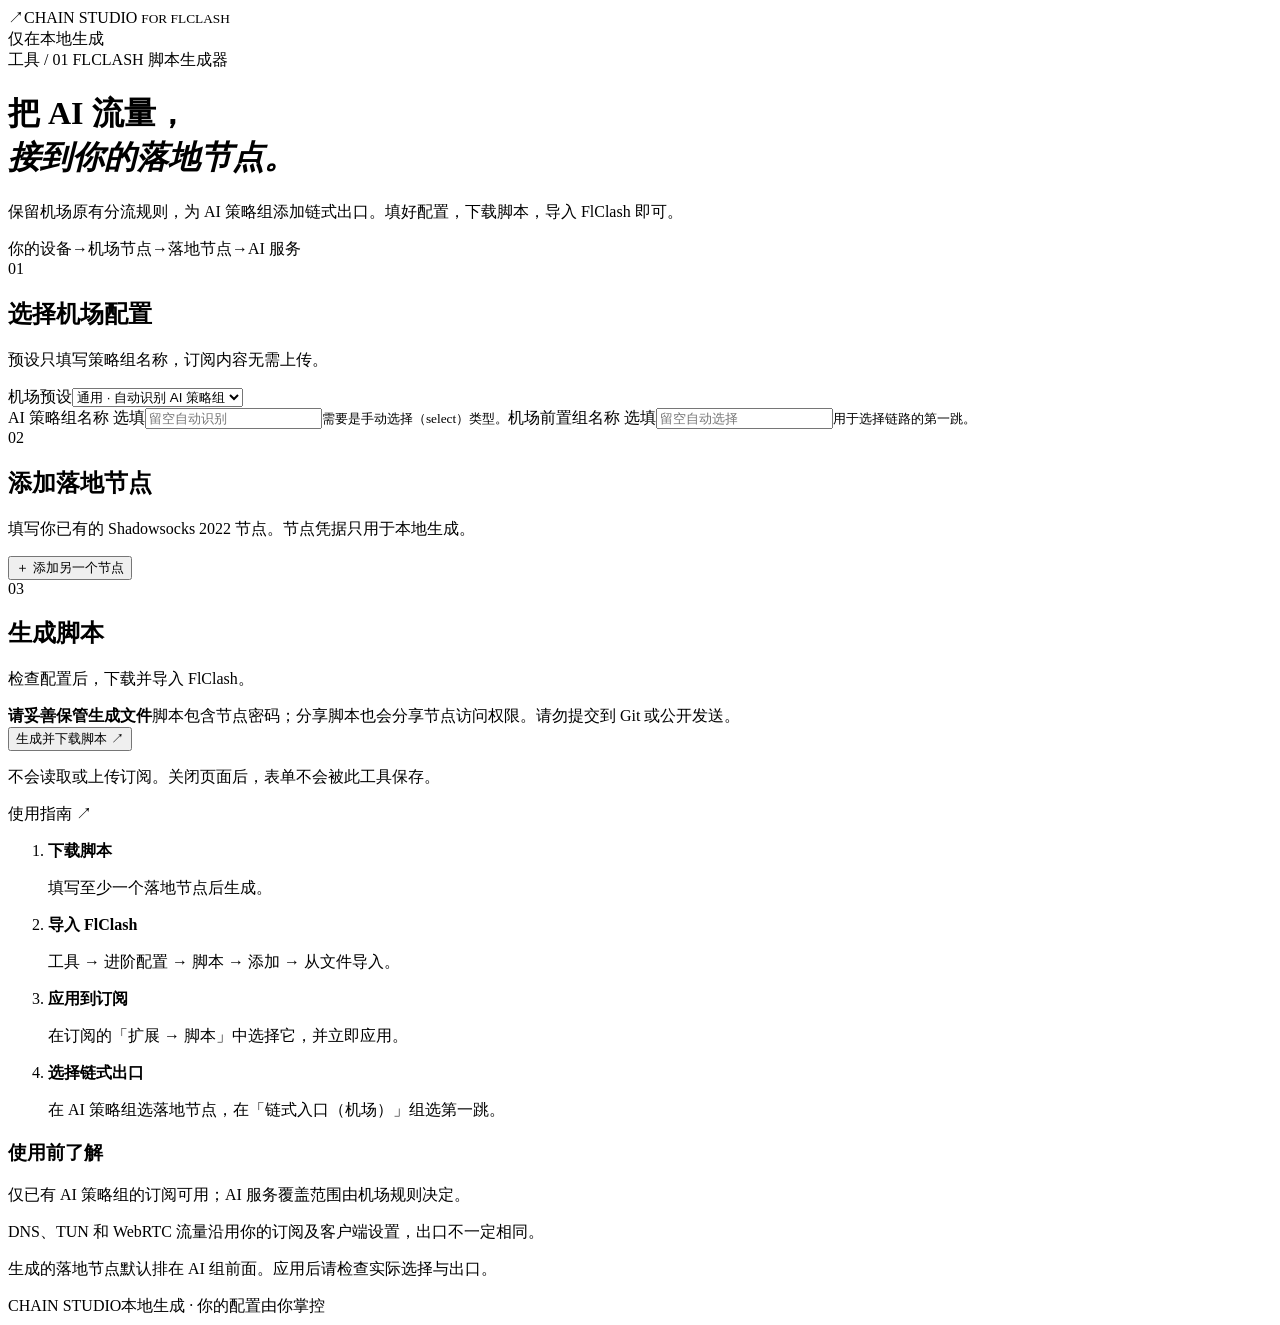
==== index.template.html @ d41be902 "feat: add local FlClash chain generator" ====
<!doctype html>
<html lang="zh-CN">
<head>
  <meta charset="utf-8">
  <meta name="viewport" content="width=device-width, initial-scale=1">
  <meta name="referrer" content="no-referrer">
  <meta http-equiv="Content-Security-Policy" content="default-src 'none'; script-src 'unsafe-inline'; style-src 'unsafe-inline'; base-uri 'none'; form-action 'none'">
  <title>Chain Studio · FlClash 链式配置</title>
  <style>
__STYLES__
</style>
  <script defer>
__SCRIPT__
</script>
</head>
<body>
<header class="topbar"><div class="brand"><span class="brand-icon">↗</span><span>CHAIN STUDIO <small>FOR FLCLASH</small></span></div><span class="top-note"><span class="dot"></span> 仅在本地生成</span></header>
<main>
  <div class="intro"><div><div class="eyebrow"><span>工具 / 01</span> FLCLASH 脚本生成器</div><h1>把 AI 流量，<br><em>接到你的落地节点。</em></h1><p>保留机场原有分流规则，为 AI 策略组添加链式出口。填好配置，下载脚本，导入 FlClash 即可。</p></div><div class="diagram" aria-label="链路：设备，经机场，到落地节点，再到 AI 服务"><span>你的设备</span><b>→</b><span>机场节点</span><b>→</b><span class="highlight">落地节点</span><b>→</b><span>AI 服务</span></div></div>
  <div class="layout"><form id="generator" novalidate><section class="card"><div class="section-head"><span class="number">01</span><div><h2>选择机场配置</h2><p>预设只填写策略组名称，订阅内容无需上传。</p></div></div><div class="fields"><label>机场预设<select id="preset"><option value="auto">通用 · 自动识别 AI 策略组</option><option value="tagmeta">TAGMeta</option><option value="nexitally">Nexitally</option><option value="custom">自定义策略组</option></select></label><div class="two"><label>AI 策略组名称 <span class="optional">选填</span><input id="aiGroup" placeholder="留空自动识别" autocomplete="off"><small>需要是手动选择（select）类型。</small></label><label>机场前置组名称 <span class="optional">选填</span><input id="upstreamGroup" placeholder="留空自动选择" autocomplete="off"><small>用于选择链路的第一跳。</small></label></div></div></section>
<section class="card"><div class="section-head"><span class="number">02</span><div><h2>添加落地节点</h2><p>填写你已有的 Shadowsocks 2022 节点。节点凭据只用于本地生成。</p></div></div><div id="nodes"></div><button type="button" class="add" id="addNode">＋ 添加另一个节点</button></section>
<section class="card last-card"><div class="section-head"><span class="number">03</span><div><h2>生成脚本</h2><p>检查配置后，下载并导入 FlClash。</p></div></div><div class="notice"><strong>请妥善保管生成文件</strong><span>脚本包含节点密码；分享脚本也会分享节点访问权限。请勿提交到 Git 或公开发送。</span></div><div id="error" class="error" role="alert" hidden></div><button class="primary" type="submit">生成并下载脚本 <span>↗</span></button><p class="footnote">不会读取或上传订阅。关闭页面后，表单不会被此工具保存。</p></section></form>
<aside><div class="side-title">使用指南 <span>↗</span></div><ol class="steps"><li><b>下载脚本</b><p>填写至少一个落地节点后生成。</p></li><li><b>导入 FlClash</b><p>工具 → 进阶配置 → 脚本 → 添加 → 从文件导入。</p></li><li><b>应用到订阅</b><p>在订阅的「扩展 → 脚本」中选择它，并立即应用。</p></li><li><b>选择链式出口</b><p>在 AI 策略组选落地节点，在「链式入口（机场）」组选第一跳。</p></li></ol><div class="side-divider"></div><h3>使用前了解</h3><p>仅已有 AI 策略组的订阅可用；AI 服务覆盖范围由机场规则决定。</p><p>DNS、TUN 和 WebRTC 流量沿用你的订阅及客户端设置，出口不一定相同。</p><p>生成的落地节点默认排在 AI 组前面。应用后请检查实际选择与出口。</p></aside></div>
<footer><span>CHAIN STUDIO</span><span>本地生成 · 你的配置由你掌控</span></footer>
</main>
<template id="nodeTemplate"><div class="node"><div class="node-head"><span>落地节点 <b class="node-index"></b></span><button class="remove" type="button">移除</button></div><div class="fields"><label>节点名称<input name="name" placeholder="例如：我的落地节点" maxlength="80" required autocomplete="off"></label><div class="two"><label>服务器地址<input name="server" placeholder="例如：example.com" required autocomplete="off" spellcheck="false"></label><label>端口<input name="port" type="number" min="1" max="65535" placeholder="例如：443" required></label></div><label>加密方式<select name="cipher"><option value="2022-blake3-aes-128-gcm">2022-blake3-aes-128-gcm</option><option value="2022-blake3-aes-256-gcm">2022-blake3-aes-256-gcm</option></select></label><label>密码<input name="password" type="password" placeholder="SS 2022 Base64 密钥" required autocomplete="new-password" spellcheck="false"><small>128 位密钥为 16 字节，256 位密钥为 32 字节，均须为标准 Base64。</small></label></div></div></template>
</body></html>
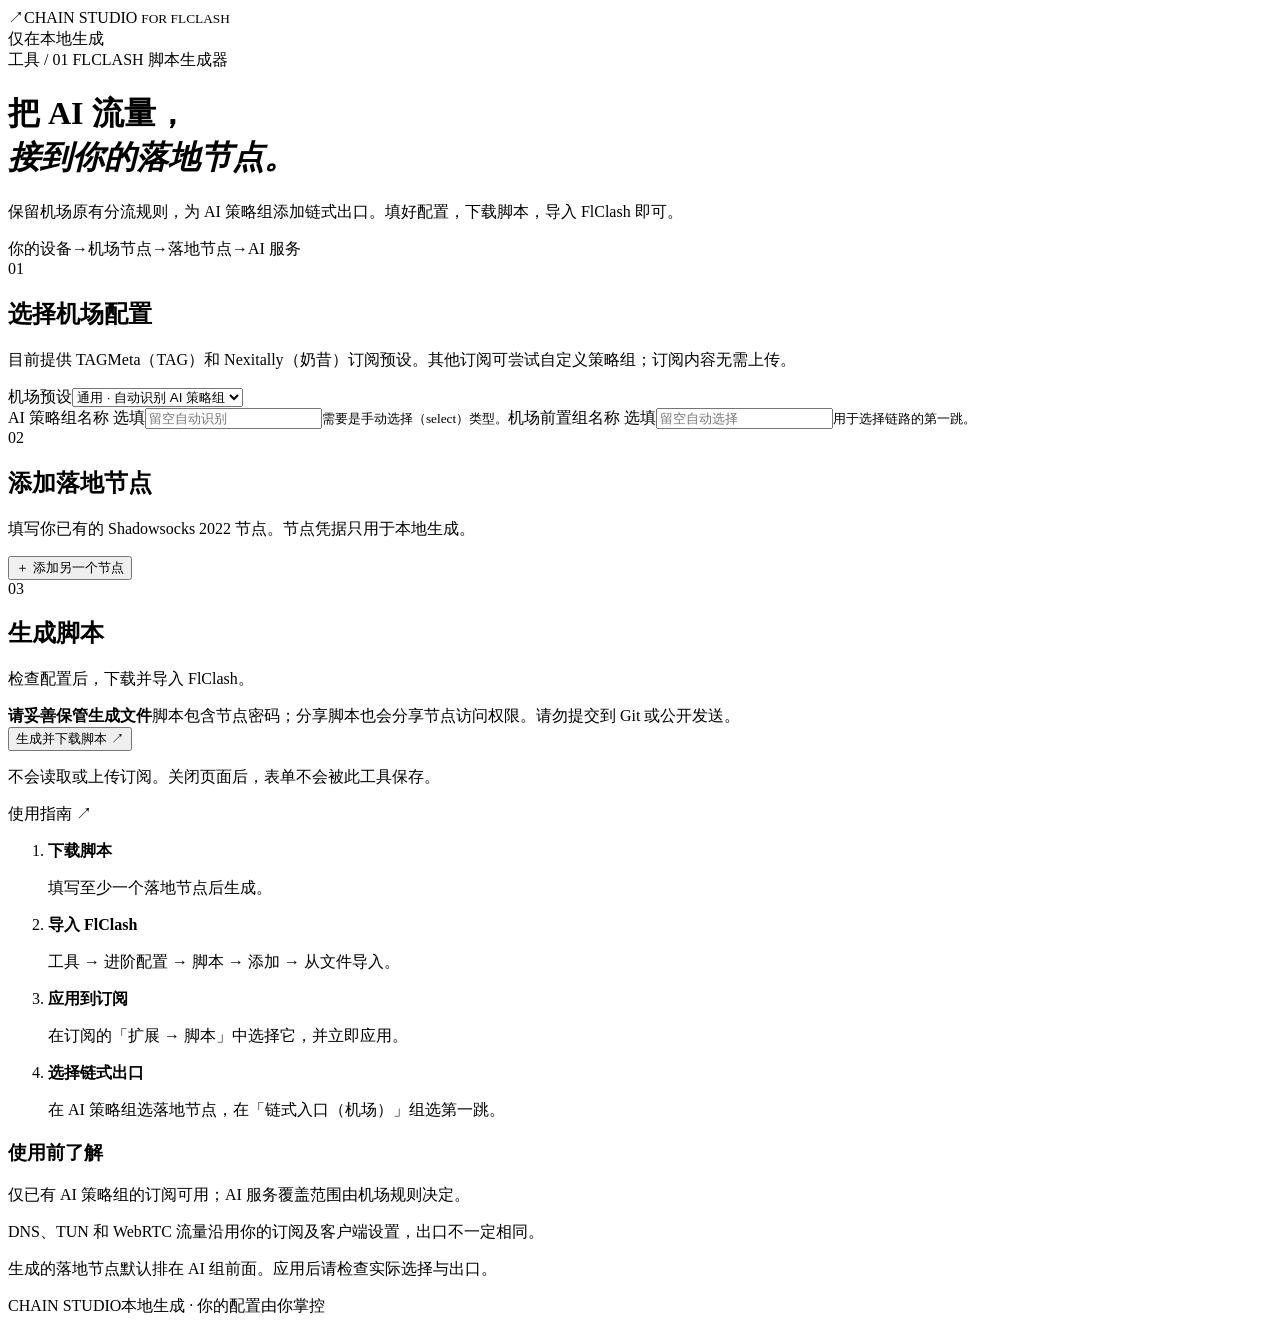
==== commit 2aa6582d: "docs: clarify supported subscription presets" ====
--- a/index.template.html
+++ b/index.template.html
@@ -17,7 +17,7 @@
 <header class="topbar"><div class="brand"><span class="brand-icon">↗</span><span>CHAIN STUDIO <small>FOR FLCLASH</small></span></div><span class="top-note"><span class="dot"></span> 仅在本地生成</span></header>
 <main>
   <div class="intro"><div><div class="eyebrow"><span>工具 / 01</span> FLCLASH 脚本生成器</div><h1>把 AI 流量，<br><em>接到你的落地节点。</em></h1><p>保留机场原有分流规则，为 AI 策略组添加链式出口。填好配置，下载脚本，导入 FlClash 即可。</p></div><div class="diagram" aria-label="链路：设备，经机场，到落地节点，再到 AI 服务"><span>你的设备</span><b>→</b><span>机场节点</span><b>→</b><span class="highlight">落地节点</span><b>→</b><span>AI 服务</span></div></div>
-  <div class="layout"><form id="generator" novalidate><section class="card"><div class="section-head"><span class="number">01</span><div><h2>选择机场配置</h2><p>预设只填写策略组名称，订阅内容无需上传。</p></div></div><div class="fields"><label>机场预设<select id="preset"><option value="auto">通用 · 自动识别 AI 策略组</option><option value="tagmeta">TAGMeta</option><option value="nexitally">Nexitally</option><option value="custom">自定义策略组</option></select></label><div class="two"><label>AI 策略组名称 <span class="optional">选填</span><input id="aiGroup" placeholder="留空自动识别" autocomplete="off"><small>需要是手动选择（select）类型。</small></label><label>机场前置组名称 <span class="optional">选填</span><input id="upstreamGroup" placeholder="留空自动选择" autocomplete="off"><small>用于选择链路的第一跳。</small></label></div></div></section>
+  <div class="layout"><form id="generator" novalidate><section class="card"><div class="section-head"><span class="number">01</span><div><h2>选择机场配置</h2><p>目前提供 TAGMeta（TAG）和 Nexitally（奶昔）订阅预设。其他订阅可尝试自定义策略组；订阅内容无需上传。</p></div></div><div class="fields"><label>机场预设<select id="preset"><option value="auto">通用 · 自动识别 AI 策略组</option><option value="tagmeta">TAGMeta（TAG）</option><option value="nexitally">Nexitally（奶昔）</option><option value="custom">自定义策略组</option></select></label><div class="two"><label>AI 策略组名称 <span class="optional">选填</span><input id="aiGroup" placeholder="留空自动识别" autocomplete="off"><small>需要是手动选择（select）类型。</small></label><label>机场前置组名称 <span class="optional">选填</span><input id="upstreamGroup" placeholder="留空自动选择" autocomplete="off"><small>用于选择链路的第一跳。</small></label></div></div></section>
 <section class="card"><div class="section-head"><span class="number">02</span><div><h2>添加落地节点</h2><p>填写你已有的 Shadowsocks 2022 节点。节点凭据只用于本地生成。</p></div></div><div id="nodes"></div><button type="button" class="add" id="addNode">＋ 添加另一个节点</button></section>
 <section class="card last-card"><div class="section-head"><span class="number">03</span><div><h2>生成脚本</h2><p>检查配置后，下载并导入 FlClash。</p></div></div><div class="notice"><strong>请妥善保管生成文件</strong><span>脚本包含节点密码；分享脚本也会分享节点访问权限。请勿提交到 Git 或公开发送。</span></div><div id="error" class="error" role="alert" hidden></div><button class="primary" type="submit">生成并下载脚本 <span>↗</span></button><p class="footnote">不会读取或上传订阅。关闭页面后，表单不会被此工具保存。</p></section></form>
 <aside><div class="side-title">使用指南 <span>↗</span></div><ol class="steps"><li><b>下载脚本</b><p>填写至少一个落地节点后生成。</p></li><li><b>导入 FlClash</b><p>工具 → 进阶配置 → 脚本 → 添加 → 从文件导入。</p></li><li><b>应用到订阅</b><p>在订阅的「扩展 → 脚本」中选择它，并立即应用。</p></li><li><b>选择链式出口</b><p>在 AI 策略组选落地节点，在「链式入口（机场）」组选第一跳。</p></li></ol><div class="side-divider"></div><h3>使用前了解</h3><p>仅已有 AI 策略组的订阅可用；AI 服务覆盖范围由机场规则决定。</p><p>DNS、TUN 和 WebRTC 流量沿用你的订阅及客户端设置，出口不一定相同。</p><p>生成的落地节点默认排在 AI 组前面。应用后请检查实际选择与出口。</p></aside></div>
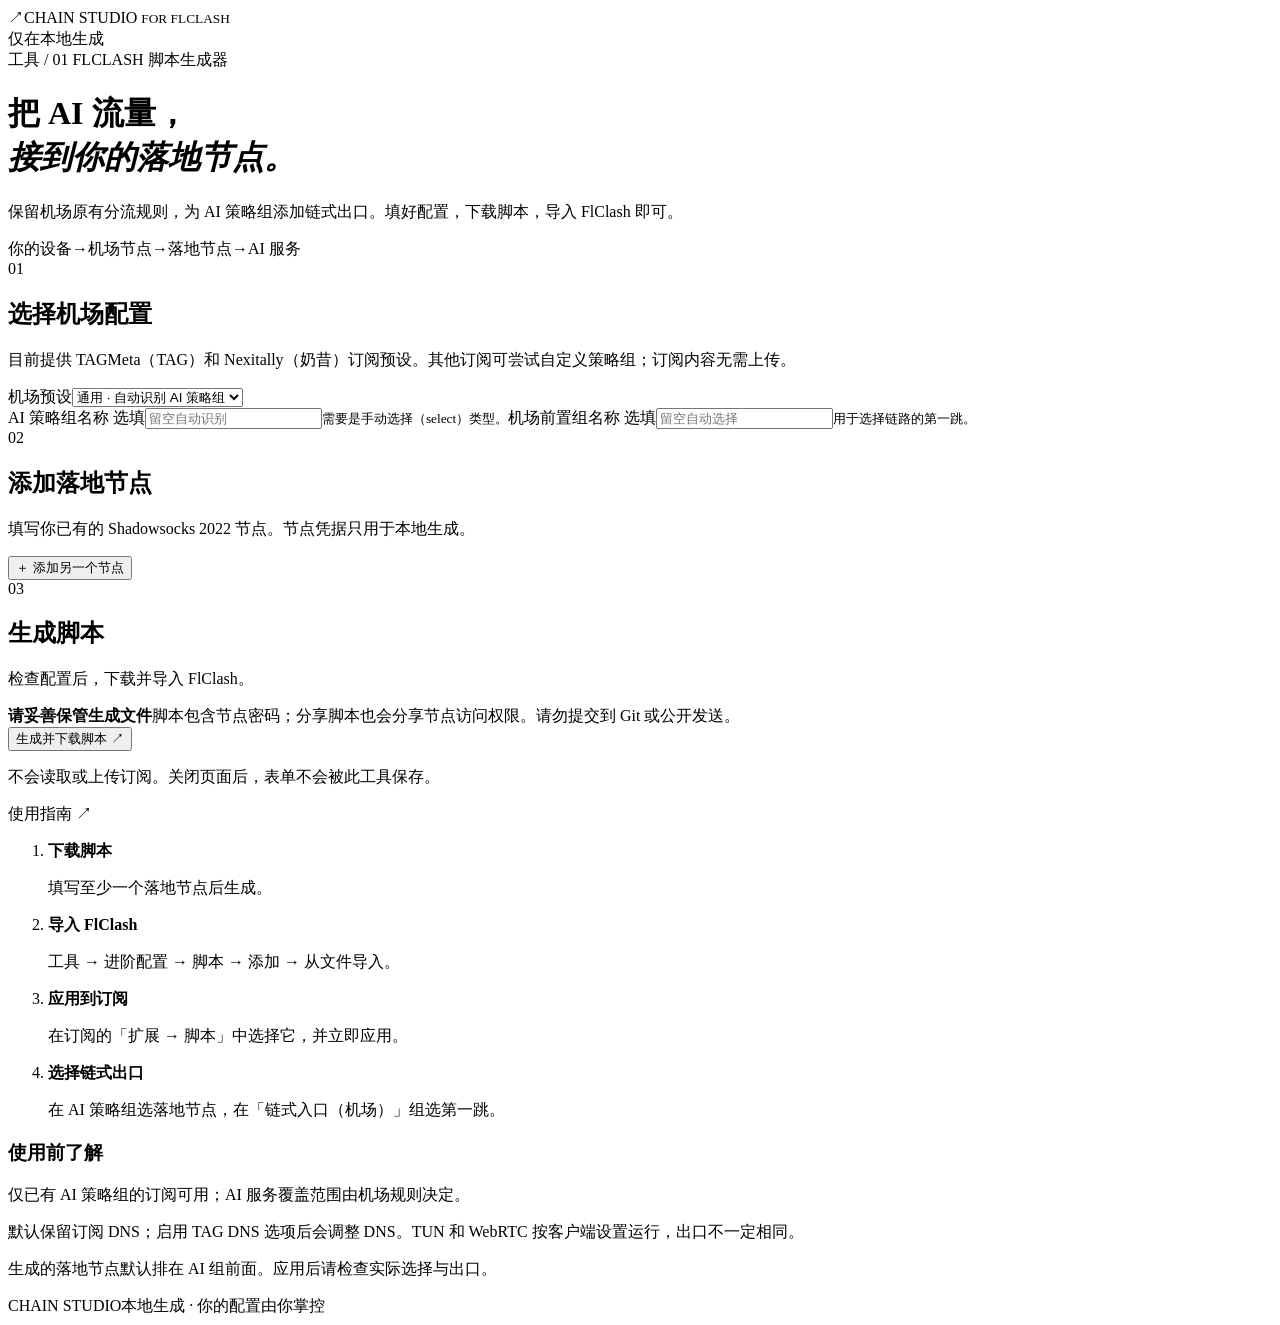
==== commit df0dea16: "feat: migrate local chain generator and TAG DNS" ====
--- a/index.template.html
+++ b/index.template.html
@@ -17,10 +17,10 @@
 <header class="topbar"><div class="brand"><span class="brand-icon">↗</span><span>CHAIN STUDIO <small>FOR FLCLASH</small></span></div><span class="top-note"><span class="dot"></span> 仅在本地生成</span></header>
 <main>
   <div class="intro"><div><div class="eyebrow"><span>工具 / 01</span> FLCLASH 脚本生成器</div><h1>把 AI 流量，<br><em>接到你的落地节点。</em></h1><p>保留机场原有分流规则，为 AI 策略组添加链式出口。填好配置，下载脚本，导入 FlClash 即可。</p></div><div class="diagram" aria-label="链路：设备，经机场，到落地节点，再到 AI 服务"><span>你的设备</span><b>→</b><span>机场节点</span><b>→</b><span class="highlight">落地节点</span><b>→</b><span>AI 服务</span></div></div>
-  <div class="layout"><form id="generator" novalidate><section class="card"><div class="section-head"><span class="number">01</span><div><h2>选择机场配置</h2><p>目前提供 TAGMeta（TAG）和 Nexitally（奶昔）订阅预设。其他订阅可尝试自定义策略组；订阅内容无需上传。</p></div></div><div class="fields"><label>机场预设<select id="preset"><option value="auto">通用 · 自动识别 AI 策略组</option><option value="tagmeta">TAGMeta（TAG）</option><option value="nexitally">Nexitally（奶昔）</option><option value="custom">自定义策略组</option></select></label><div class="two"><label>AI 策略组名称 <span class="optional">选填</span><input id="aiGroup" placeholder="留空自动识别" autocomplete="off"><small>需要是手动选择（select）类型。</small></label><label>机场前置组名称 <span class="optional">选填</span><input id="upstreamGroup" placeholder="留空自动选择" autocomplete="off"><small>用于选择链路的第一跳。</small></label></div></div></section>
+  <div class="layout"><form id="generator" novalidate><section class="card"><div class="section-head"><span class="number">01</span><div><h2>选择机场配置</h2><p>目前提供 TAGMeta（TAG）和 Nexitally（奶昔）订阅预设。其他订阅可尝试自定义策略组；订阅内容无需上传。</p></div></div><div class="fields"><label>机场预设<select id="preset"><option value="auto">通用 · 自动识别 AI 策略组</option><option value="tagmeta">TAGMeta（TAG）</option><option value="nexitally">Nexitally（奶昔）</option><option value="custom">自定义策略组</option></select></label><div class="two"><label>AI 策略组名称 <span class="optional">选填</span><input id="aiGroup" placeholder="留空自动识别" autocomplete="off"><small>需要是手动选择（select）类型。</small></label><label>机场前置组名称 <span class="optional">选填</span><input id="upstreamGroup" placeholder="留空自动选择" autocomplete="off"><small>用于选择链路的第一跳。</small></label></div><div id="tagDnsOption" class="dns-option" hidden><label><input id="tagDns" type="checkbox">启用 TAG DNS 分流及节点 DNS 修正</label><small>国内 DNS 直连，默认境外 DNS 通过机场前置组；可能改变订阅原有 DNS 行为。按需启用。</small></div></div></section>
 <section class="card"><div class="section-head"><span class="number">02</span><div><h2>添加落地节点</h2><p>填写你已有的 Shadowsocks 2022 节点。节点凭据只用于本地生成。</p></div></div><div id="nodes"></div><button type="button" class="add" id="addNode">＋ 添加另一个节点</button></section>
 <section class="card last-card"><div class="section-head"><span class="number">03</span><div><h2>生成脚本</h2><p>检查配置后，下载并导入 FlClash。</p></div></div><div class="notice"><strong>请妥善保管生成文件</strong><span>脚本包含节点密码；分享脚本也会分享节点访问权限。请勿提交到 Git 或公开发送。</span></div><div id="error" class="error" role="alert" hidden></div><button class="primary" type="submit">生成并下载脚本 <span>↗</span></button><p class="footnote">不会读取或上传订阅。关闭页面后，表单不会被此工具保存。</p></section></form>
-<aside><div class="side-title">使用指南 <span>↗</span></div><ol class="steps"><li><b>下载脚本</b><p>填写至少一个落地节点后生成。</p></li><li><b>导入 FlClash</b><p>工具 → 进阶配置 → 脚本 → 添加 → 从文件导入。</p></li><li><b>应用到订阅</b><p>在订阅的「扩展 → 脚本」中选择它，并立即应用。</p></li><li><b>选择链式出口</b><p>在 AI 策略组选落地节点，在「链式入口（机场）」组选第一跳。</p></li></ol><div class="side-divider"></div><h3>使用前了解</h3><p>仅已有 AI 策略组的订阅可用；AI 服务覆盖范围由机场规则决定。</p><p>DNS、TUN 和 WebRTC 流量沿用你的订阅及客户端设置，出口不一定相同。</p><p>生成的落地节点默认排在 AI 组前面。应用后请检查实际选择与出口。</p></aside></div>
+<aside><div class="side-title">使用指南 <span>↗</span></div><ol class="steps"><li><b>下载脚本</b><p>填写至少一个落地节点后生成。</p></li><li><b>导入 FlClash</b><p>工具 → 进阶配置 → 脚本 → 添加 → 从文件导入。</p></li><li><b>应用到订阅</b><p>在订阅的「扩展 → 脚本」中选择它，并立即应用。</p></li><li><b>选择链式出口</b><p>在 AI 策略组选落地节点，在「链式入口（机场）」组选第一跳。</p></li></ol><div class="side-divider"></div><h3>使用前了解</h3><p>仅已有 AI 策略组的订阅可用；AI 服务覆盖范围由机场规则决定。</p><p>默认保留订阅 DNS；启用 TAG DNS 选项后会调整 DNS。TUN 和 WebRTC 按客户端设置运行，出口不一定相同。</p><p>生成的落地节点默认排在 AI 组前面。应用后请检查实际选择与出口。</p></aside></div>
 <footer><span>CHAIN STUDIO</span><span>本地生成 · 你的配置由你掌控</span></footer>
 </main>
 <template id="nodeTemplate"><div class="node"><div class="node-head"><span>落地节点 <b class="node-index"></b></span><button class="remove" type="button">移除</button></div><div class="fields"><label>节点名称<input name="name" placeholder="例如：我的落地节点" maxlength="80" required autocomplete="off"></label><div class="two"><label>服务器地址<input name="server" placeholder="例如：example.com" required autocomplete="off" spellcheck="false"></label><label>端口<input name="port" type="number" min="1" max="65535" placeholder="例如：443" required></label></div><label>加密方式<select name="cipher"><option value="2022-blake3-aes-128-gcm">2022-blake3-aes-128-gcm</option><option value="2022-blake3-aes-256-gcm">2022-blake3-aes-256-gcm</option></select></label><label>密码<input name="password" type="password" placeholder="SS 2022 Base64 密钥" required autocomplete="new-password" spellcheck="false"><small>128 位密钥为 16 字节，256 位密钥为 32 字节，均须为标准 Base64。</small></label></div></div></template>
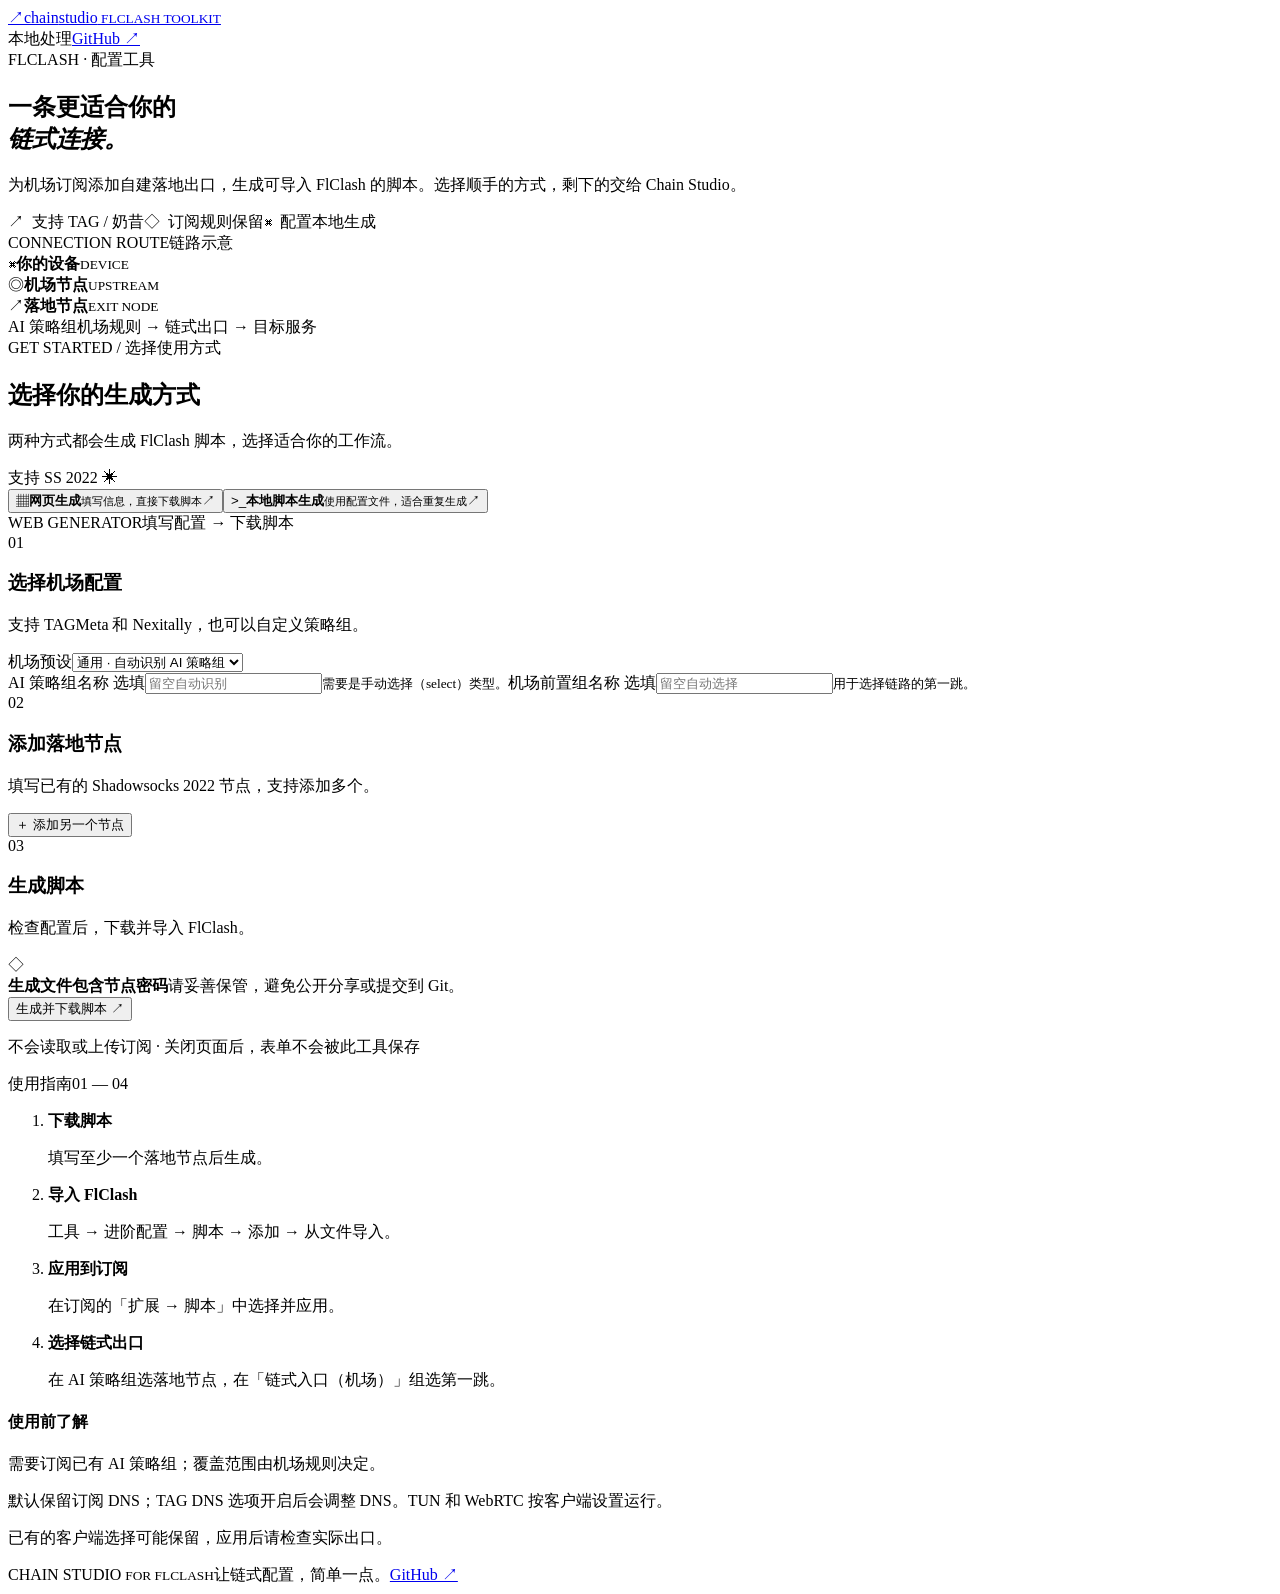
==== commit b4fbc799: "feat: clarify web and local generation workflows" ====
--- a/index.template.html
+++ b/index.template.html
@@ -4,8 +4,9 @@
   <meta charset="utf-8">
   <meta name="viewport" content="width=device-width, initial-scale=1">
   <meta name="referrer" content="no-referrer">
+  <meta name="theme-color" content="#f5f7f3">
   <meta http-equiv="Content-Security-Policy" content="default-src 'none'; script-src 'unsafe-inline'; style-src 'unsafe-inline'; base-uri 'none'; form-action 'none'">
-  <title>Chain Studio · FlClash 链式配置</title>
+  <title>Chain Studio · FlClash 链式配置生成器</title>
   <style>
 __STYLES__
 </style>
@@ -14,14 +15,25 @@
 </script>
 </head>
 <body>
-<header class="topbar"><div class="brand"><span class="brand-icon">↗</span><span>CHAIN STUDIO <small>FOR FLCLASH</small></span></div><span class="top-note"><span class="dot"></span> 仅在本地生成</span></header>
-<main>
-  <div class="intro"><div><div class="eyebrow"><span>工具 / 01</span> FLCLASH 脚本生成器</div><h1>把 AI 流量，<br><em>接到你的落地节点。</em></h1><p>保留机场原有分流规则，为 AI 策略组添加链式出口。填好配置，下载脚本，导入 FlClash 即可。</p></div><div class="diagram" aria-label="链路：设备，经机场，到落地节点，再到 AI 服务"><span>你的设备</span><b>→</b><span>机场节点</span><b>→</b><span class="highlight">落地节点</span><b>→</b><span>AI 服务</span></div></div>
-  <div class="layout"><form id="generator" novalidate><section class="card"><div class="section-head"><span class="number">01</span><div><h2>选择机场配置</h2><p>目前提供 TAGMeta（TAG）和 Nexitally（奶昔）订阅预设。其他订阅可尝试自定义策略组；订阅内容无需上传。</p></div></div><div class="fields"><label>机场预设<select id="preset"><option value="auto">通用 · 自动识别 AI 策略组</option><option value="tagmeta">TAGMeta（TAG）</option><option value="nexitally">Nexitally（奶昔）</option><option value="custom">自定义策略组</option></select></label><div class="two"><label>AI 策略组名称 <span class="optional">选填</span><input id="aiGroup" placeholder="留空自动识别" autocomplete="off"><small>需要是手动选择（select）类型。</small></label><label>机场前置组名称 <span class="optional">选填</span><input id="upstreamGroup" placeholder="留空自动选择" autocomplete="off"><small>用于选择链路的第一跳。</small></label></div><div id="tagDnsOption" class="dns-option" hidden><label><input id="tagDns" type="checkbox">启用 TAG DNS 分流及节点 DNS 修正</label><small>国内 DNS 直连，默认境外 DNS 通过机场前置组；可能改变订阅原有 DNS 行为。按需启用。</small></div></div></section>
-<section class="card"><div class="section-head"><span class="number">02</span><div><h2>添加落地节点</h2><p>填写你已有的 Shadowsocks 2022 节点。节点凭据只用于本地生成。</p></div></div><div id="nodes"></div><button type="button" class="add" id="addNode">＋ 添加另一个节点</button></section>
-<section class="card last-card"><div class="section-head"><span class="number">03</span><div><h2>生成脚本</h2><p>检查配置后，下载并导入 FlClash。</p></div></div><div class="notice"><strong>请妥善保管生成文件</strong><span>脚本包含节点密码；分享脚本也会分享节点访问权限。请勿提交到 Git 或公开发送。</span></div><div id="error" class="error" role="alert" hidden></div><button class="primary" type="submit">生成并下载脚本 <span>↗</span></button><p class="footnote">不会读取或上传订阅。关闭页面后，表单不会被此工具保存。</p></section></form>
-<aside><div class="side-title">使用指南 <span>↗</span></div><ol class="steps"><li><b>下载脚本</b><p>填写至少一个落地节点后生成。</p></li><li><b>导入 FlClash</b><p>工具 → 进阶配置 → 脚本 → 添加 → 从文件导入。</p></li><li><b>应用到订阅</b><p>在订阅的「扩展 → 脚本」中选择它，并立即应用。</p></li><li><b>选择链式出口</b><p>在 AI 策略组选落地节点，在「链式入口（机场）」组选第一跳。</p></li></ol><div class="side-divider"></div><h3>使用前了解</h3><p>仅已有 AI 策略组的订阅可用；AI 服务覆盖范围由机场规则决定。</p><p>默认保留订阅 DNS；启用 TAG DNS 选项后会调整 DNS。TUN 和 WebRTC 按客户端设置运行，出口不一定相同。</p><p>生成的落地节点默认排在 AI 组前面。应用后请检查实际选择与出口。</p></aside></div>
-<footer><span>CHAIN STUDIO</span><span>本地生成 · 你的配置由你掌控</span></footer>
+<header class="topbar"><a class="brand" href="#top" aria-label="Chain Studio 首页"><span class="brand-icon">↗</span><span>chain<span class="brand-light">studio</span><small> FLCLASH TOOLKIT</small></span></a><div class="top-links"><span class="privacy-pill"><span class="dot"></span> 本地处理</span><a href="https://github.com/unofn/flclash-chain-generator" target="_blank" rel="noreferrer">GitHub <span aria-hidden="true">↗</span></a></div></header>
+<main id="top">
+  <section class="intro"><div class="intro-copy"><div class="eyebrow"><span class="eyebrow-dot"></span> FLCLASH · 配置工具</div><h1>一条更适合你的<br><em>链式连接。</em></h1><p>为机场订阅添加自建落地出口，生成可导入 FlClash 的脚本。选择顺手的方式，剩下的交给 Chain Studio。</p><div class="intro-tags"><span>↗ &nbsp;支持 TAG / 奶昔</span><span>◇ &nbsp;订阅规则保留</span><span>⌘ &nbsp;配置本地生成</span></div></div><div class="route-card" aria-label="流量链路：设备，经机场，到落地节点，再到目标服务"><div class="route-caption"><span>CONNECTION ROUTE</span><span>链路示意</span></div><div class="route-flow"><div><span class="route-icon">⌘</span><b>你的设备</b><small>DEVICE</small></div><i></i><div><span class="route-icon">◎</span><b>机场节点</b><small>UPSTREAM</small></div><i></i><div class="route-focus"><span class="route-icon">↗</span><b>落地节点</b><small>EXIT NODE</small></div></div><div class="route-bottom"><span>AI 策略组</span><span>机场规则 → 链式出口 → 目标服务</span></div></div></section>
+  <section class="workspace" aria-label="生成方式"><div class="workspace-head"><div><div class="section-kicker">GET STARTED <span>/</span> 选择使用方式</div><h2>选择你的生成方式</h2><p>两种方式都会生成 FlClash 脚本，选择适合你的工作流。</p></div><span class="support-note">支持 SS 2022 <span>✳</span></span></div><div class="mode-switch" role="group" aria-label="选择使用方式"><button type="button" class="mode-card active" id="webMode" aria-pressed="true" aria-controls="webPanel"><span class="mode-icon">▦</span><span class="mode-copy"><strong>网页生成</strong><small>填写信息，直接下载脚本</small></span><span class="mode-arrow">↗</span></button><button type="button" class="mode-card" id="cliMode" aria-pressed="false" aria-controls="cliPanel"><span class="mode-icon dark">&gt;_</span><span class="mode-copy"><strong>本地脚本生成</strong><small>使用配置文件，适合重复生成</small></span><span class="mode-arrow">↗</span></button></div></section>
+  <div id="webPanel"><div class="layout"><form id="generator" novalidate><div class="panel-label"><span>WEB GENERATOR</span><span>填写配置 <b>→</b> 下载脚本</span></div><section class="card"><div class="section-head"><span class="number">01</span><div><h3>选择机场配置</h3><p>支持 TAGMeta 和 Nexitally，也可以自定义策略组。</p></div></div><div class="fields"><label>机场预设<select id="preset"><option value="auto">通用 · 自动识别 AI 策略组</option><option value="tagmeta">TAGMeta（TAG）</option><option value="nexitally">Nexitally（奶昔）</option><option value="custom">自定义策略组</option></select></label><div class="two"><label>AI 策略组名称 <span class="optional">选填</span><input id="aiGroup" placeholder="留空自动识别" autocomplete="off"><small>需要是手动选择（select）类型。</small></label><label>机场前置组名称 <span class="optional">选填</span><input id="upstreamGroup" placeholder="留空自动选择" autocomplete="off"><small>用于选择链路的第一跳。</small></label></div><div id="tagDnsOption" class="dns-option" hidden><label><input id="tagDns" type="checkbox">启用 TAG DNS 分流及节点 DNS 修正</label><small>国内 DNS 直连，默认境外 DNS 通过机场前置组；可能改变订阅原有 DNS 行为。按需启用。</small></div></div></section>
+<section class="card"><div class="section-head"><span class="number">02</span><div><h3>添加落地节点</h3><p>填写已有的 Shadowsocks 2022 节点，支持添加多个。</p></div></div><div id="nodes"></div><button type="button" class="add" id="addNode"><span>＋</span> 添加另一个节点</button></section>
+<section class="card last-card"><div class="section-head"><span class="number">03</span><div><h3>生成脚本</h3><p>检查配置后，下载并导入 FlClash。</p></div></div><div class="notice"><span class="notice-icon">◇</span><div><strong>生成文件包含节点密码</strong><span>请妥善保管，避免公开分享或提交到 Git。</span></div></div><div id="error" class="error" role="alert" hidden></div><button class="primary" type="submit">生成并下载脚本 <span>↗</span></button><p class="footnote">不会读取或上传订阅 · 关闭页面后，表单不会被此工具保存</p></section></form>
+<aside class="guide"><div class="side-title"><span>使用指南</span><span>01 — 04</span></div><ol class="steps"><li><b>下载脚本</b><p>填写至少一个落地节点后生成。</p></li><li><b>导入 FlClash</b><p>工具 → 进阶配置 → 脚本 → 添加 → 从文件导入。</p></li><li><b>应用到订阅</b><p>在订阅的「扩展 → 脚本」中选择并应用。</p></li><li><b>选择链式出口</b><p>在 AI 策略组选落地节点，在「链式入口（机场）」组选第一跳。</p></li></ol><div class="side-divider"></div><h4>使用前了解</h4><p>需要订阅已有 AI 策略组；覆盖范围由机场规则决定。</p><p>默认保留订阅 DNS；TAG DNS 选项开启后会调整 DNS。TUN 和 WebRTC 按客户端设置运行。</p><p>已有的客户端选择可能保留，应用后请检查实际出口。</p></aside></div></div>
+  <section id="cliPanel" class="cli-panel" hidden aria-label="本地脚本生成说明"><div class="cli-intro"><div><span class="section-kicker">LOCAL SCRIPT</span><h2>把配置留在本地，<br>需要时重新生成。</h2><p>通过命令行读取本地配置与节点凭据，输出到指定目录。适合维护固定节点名称或使用软链接的场景。</p></div><div class="cli-badge"><span>&gt;_</span><b>可重复生成</b><small>Node.js · 本地文件</small></div></div><div class="cli-layout"><div><section class="card cli-step"><div class="section-head"><span class="number">01</span><div><h3>获取项目</h3><p>需要已安装 Node.js 18 或更新版本，在终端执行：</p></div></div><div class="codebox"><div class="codehead"><span>TERMINAL</span><button type="button" class="copy" data-copy="cloneCommand">复制</button></div><pre><code id="cloneCommand">git clone https://github.com/unofn/flclash-chain-generator.git
+cd flclash-chain-generator</code></pre></div></section><section class="card cli-step"><div class="section-head"><span class="number">02</span><div><h3>准备本地配置与凭据</h3><p>将示例配置复制到仓库外，按需修改节点名称、机场设置和凭据路径。</p></div></div><div class="codebox"><div class="codehead"><span>TERMINAL</span><button type="button" class="copy" data-copy="setupCommand">复制</button></div><pre><code id="setupCommand">mkdir -p "$HOME/.chain-studio"
+cp local-config.example.json "$HOME/.chain-studio/local-config.json"</code></pre></div><p class="cli-detail">示例包含两个节点，分别指向同目录的 <code>exit-a.json</code> 和 <code>exit-b.json</code>。请创建对应凭据文件，或修改配置中的 <code>credentials</code> 路径。每个文件需要以下字段：</p><div class="codebox example"><div class="codehead"><span>凭据格式示例 · 请替换为真实信息</span></div><pre><code>{
+  "server": "example.invalid",
+  "port": 443,
+  "cipher": "2022-blake3-aes-128-gcm",
+  "password": "AAAAAAAAAAAAAAAAAAAAAA=="
+}</code></pre></div><p class="cli-detail">命令行目前支持 SS 2022 的 128 位密钥格式。配置和凭据不要提交到 Git。</p></section><section class="card cli-step"><div class="section-head"><span class="number">03</span><div><h3>生成并使用</h3><p>在项目目录执行，脚本将写入指定输出目录。</p></div></div><div class="codebox"><div class="codehead"><span>TERMINAL</span><button type="button" class="copy" data-copy="runCommand">复制</button></div><pre><code id="runCommand">node scripts/generate-local.mjs \
+  --config "$HOME/.chain-studio/local-config.json" \
+  --output-dir "$HOME/.chain-studio/output" --airport all</code></pre></div><p class="cli-detail">输出目录可替换为你的实际目录。再次生成会替换同名文件；如果 FlClash 使用软链接，重新应用订阅后将读取新脚本。</p></section><div id="copyStatus" class="copy-status" role="status" aria-live="polite"></div></div><aside class="guide cli-guide"><div class="side-title"><span>适合哪些情况</span><span>LOCAL</span></div><div class="guide-item"><span>01</span><div><b>需要重复生成</b><p>节点信息更新后，通过本地配置重新生成。</p></div></div><div class="guide-item"><span>02</span><div><b>维护固定文件路径</b><p>输出到指定目录，配合 FlClash 软链接使用。</p></div></div><div class="side-divider"></div><h4>和网页生成的区别</h4><p>网页生成需要手动下载导入；命令行可以保留配置中的节点名称并指定输出目录。两者使用不同的节点命名规则。</p><p>脚本包含节点密码，请仅在可信的本地环境保存和使用。</p><a class="docs-link" href="https://github.com/unofn/flclash-chain-generator#本地命令行生成" target="_blank" rel="noreferrer">查看完整文档 ↗</a></aside></div></section>
+<footer><span>CHAIN STUDIO <small>FOR FLCLASH</small></span><span>让链式配置，简单一点。</span><a href="https://github.com/unofn/flclash-chain-generator" target="_blank" rel="noreferrer">GitHub ↗</a></footer>
 </main>
-<template id="nodeTemplate"><div class="node"><div class="node-head"><span>落地节点 <b class="node-index"></b></span><button class="remove" type="button">移除</button></div><div class="fields"><label>节点名称<input name="name" placeholder="例如：我的落地节点" maxlength="80" required autocomplete="off"></label><div class="two"><label>服务器地址<input name="server" placeholder="例如：example.com" required autocomplete="off" spellcheck="false"></label><label>端口<input name="port" type="number" min="1" max="65535" placeholder="例如：443" required></label></div><label>加密方式<select name="cipher"><option value="2022-blake3-aes-128-gcm">2022-blake3-aes-128-gcm</option><option value="2022-blake3-aes-256-gcm">2022-blake3-aes-256-gcm</option></select></label><label>密码<input name="password" type="password" placeholder="SS 2022 Base64 密钥" required autocomplete="new-password" spellcheck="false"><small>128 位密钥为 16 字节，256 位密钥为 32 字节，均须为标准 Base64。</small></label></div></div></template>
+<template id="nodeTemplate"><div class="node"><div class="node-head"><span><i></i> 落地节点 <b class="node-index"></b></span><button class="remove" type="button">移除</button></div><div class="fields"><label>节点名称<input name="name" placeholder="例如：我的落地节点" maxlength="80" required autocomplete="off"></label><div class="two"><label>服务器地址<input name="server" placeholder="例如：example.com" required autocomplete="off" spellcheck="false"></label><label>端口<input name="port" type="number" min="1" max="65535" placeholder="例如：443" required></label></div><label>加密方式<select name="cipher"><option value="2022-blake3-aes-128-gcm">2022-blake3-aes-128-gcm</option><option value="2022-blake3-aes-256-gcm">2022-blake3-aes-256-gcm</option></select></label><label>密码<input name="password" type="password" placeholder="SS 2022 Base64 密钥" required autocomplete="new-password" spellcheck="false"><small>128 位密钥为 16 字节，256 位密钥为 32 字节，均须为标准 Base64。</small></label></div></div></template>
 </body></html>
